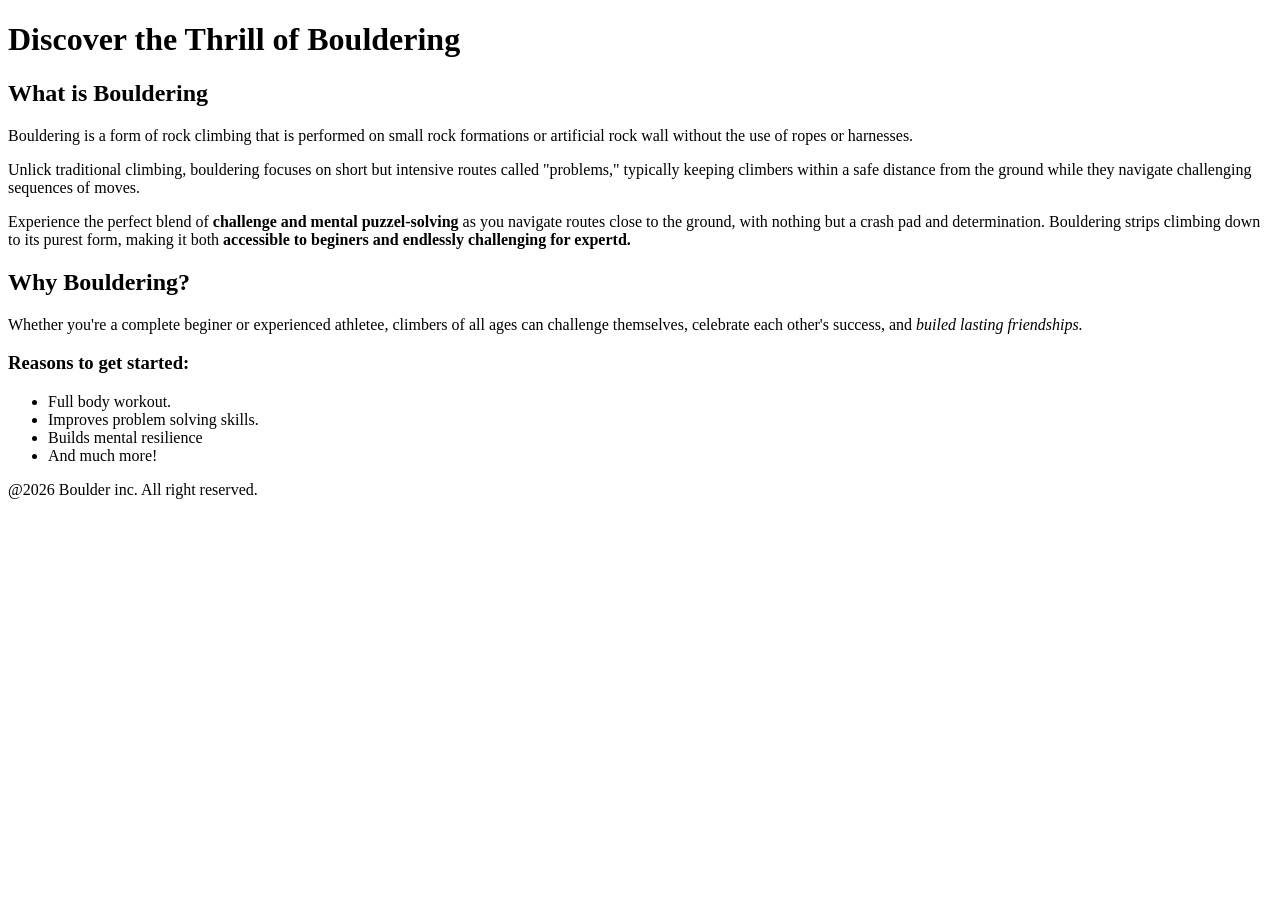
==== index.html @ 0a2ca89d "first commit" ====
<!DOCTYPE html>
<html>
       <head>   
<title>My first website</title>
       </head> 
       <body>
                <main>
                     <header>
                            <!-- Logo will be here -->
                     </header>
                     <h1>Discover the Thrill of Bouldering</h1>

                     <section>
                            <h2>What is Bouldering</h2>
                            <p>Bouldering is a form of rock climbing that is performed on small rock formations or artificial rock wall without the use of ropes or harnesses.</p>
                            <p>Unlick traditional climbing, bouldering focuses on short but intensive routes called "problems," typically keeping climbers within a safe distance from the ground while they navigate challenging sequences of moves.</p>
                            Experience the perfect blend of <strong> challenge and mental puzzel-solving </strong>as you navigate routes close to the ground, with nothing but a crash pad and determination. Bouldering strips climbing down to its purest form, making it both <strong>accessible to beginers and endlessly challenging for expertd.</strong></p>
                     </section>    
       <p>
                     <section>
                            <h2>Why Bouldering?</h2>
                            <p>Whether you're a complete beginer or experienced athletee, climbers of all ages can challenge themselves, celebrate each other's success, and <em>builed lasting friendships.</em></p>
                            
                            <h3>Reasons to get started:</h3>
                            <ul>
                                   <li>Full body workout.</li>
                                   <li>Improves problem solving skills.</li>
                                   <li>Builds mental resilience</li>
                                   <li>And much more!</li>
                            </ul>  
                     </section>     
            </main>

            <footer>
              <p>@2026 Boulder inc. All right reserved.</p>
            </footer> 
       </body>
</html>
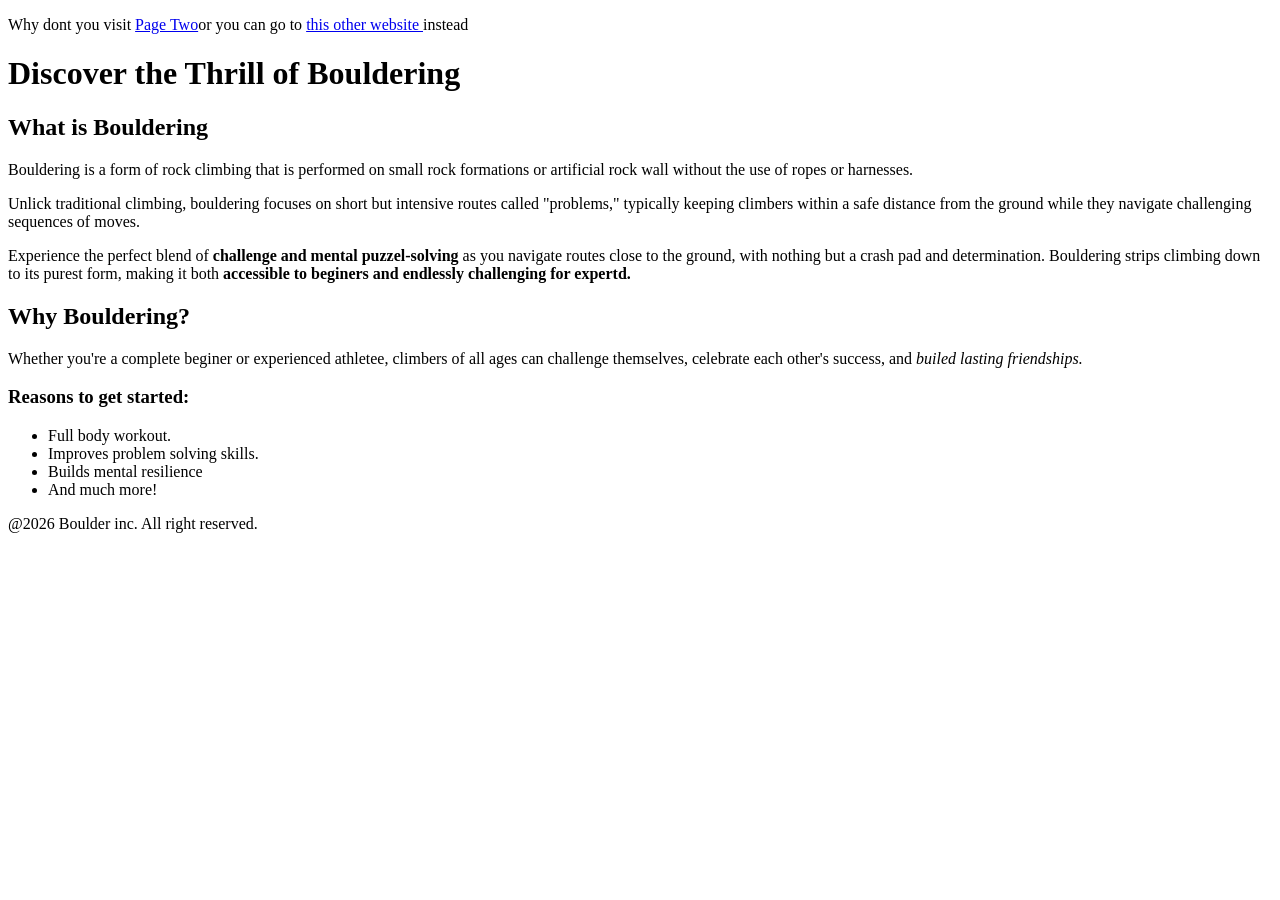
==== commit a741b8c4: "second commit" ====
--- a/index.html
+++ b/index.html
@@ -1,13 +1,16 @@
 <!DOCTYPE html>
 <html>
        <head>   
-<title>My first website</title>
+          <title>My first website</title>
+         
        </head> 
        <body>
                 <main>
                      <header>
                             <!-- Logo will be here -->
                      </header>
+                     <p>Why dont you visit
+                      <a href="getstarted.html">Page Two</a>or you can go to <a href="http://mozilla.org">this other website </a>instead</p>
                      <h1>Discover the Thrill of Bouldering</h1>
 
                      <section>
@@ -16,7 +19,7 @@
                             <p>Unlick traditional climbing, bouldering focuses on short but intensive routes called "problems," typically keeping climbers within a safe distance from the ground while they navigate challenging sequences of moves.</p>
                             Experience the perfect blend of <strong> challenge and mental puzzel-solving </strong>as you navigate routes close to the ground, with nothing but a crash pad and determination. Bouldering strips climbing down to its purest form, making it both <strong>accessible to beginers and endlessly challenging for expertd.</strong></p>
                      </section>    
-       <p>
+                            
                      <section>
                             <h2>Why Bouldering?</h2>
                             <p>Whether you're a complete beginer or experienced athletee, climbers of all ages can challenge themselves, celebrate each other's success, and <em>builed lasting friendships.</em></p>
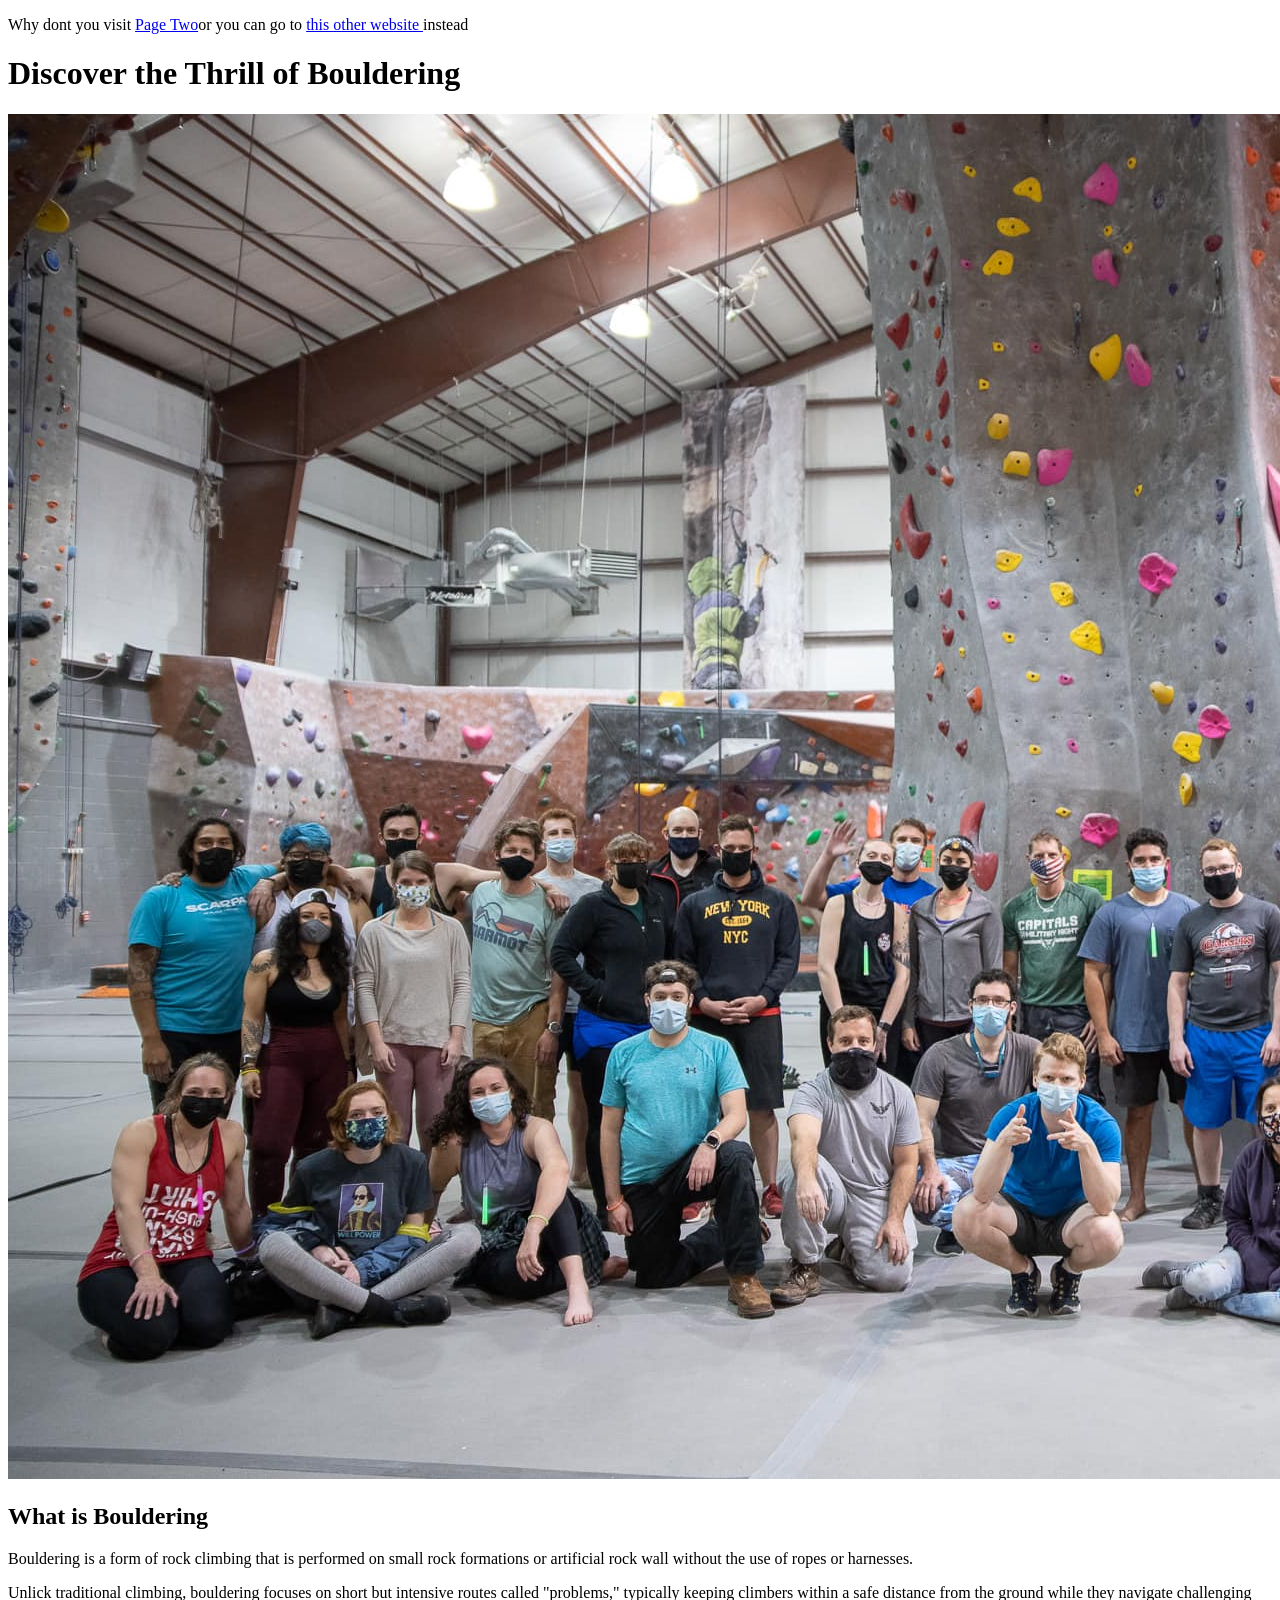
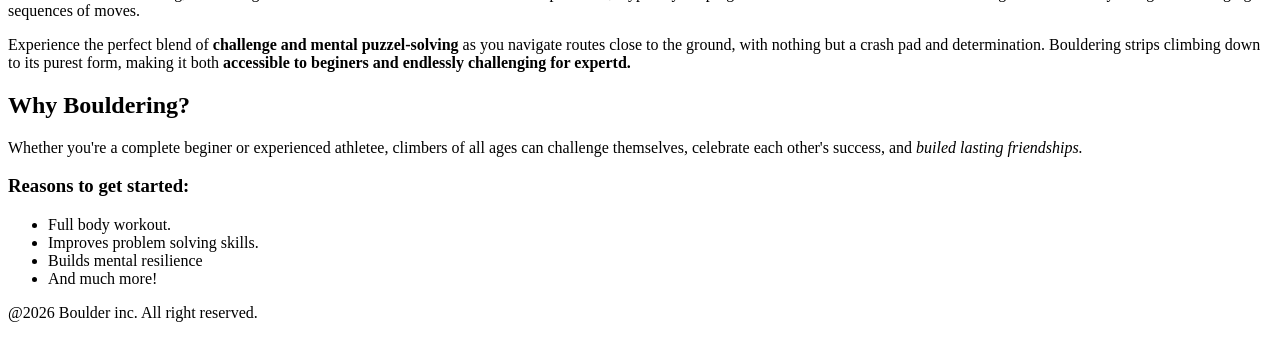
==== commit 09c2e485: "third commit" ====
--- a/index.html
+++ b/index.html
@@ -7,11 +7,12 @@
        <body>
                 <main>
                      <header>
-                            <!-- Logo will be here -->
+                            <!-- <img src="image/icon.svg" alt=""> -->
                      </header>
                      <p>Why dont you visit
                       <a href="getstarted.html">Page Two</a>or you can go to <a href="http://mozilla.org">this other website </a>instead</p>
                      <h1>Discover the Thrill of Bouldering</h1>
+                     <img src="image/indoorbouldering.jpg" alt="In door bouldering gym.">
 
                      <section>
                             <h2>What is Bouldering</h2>
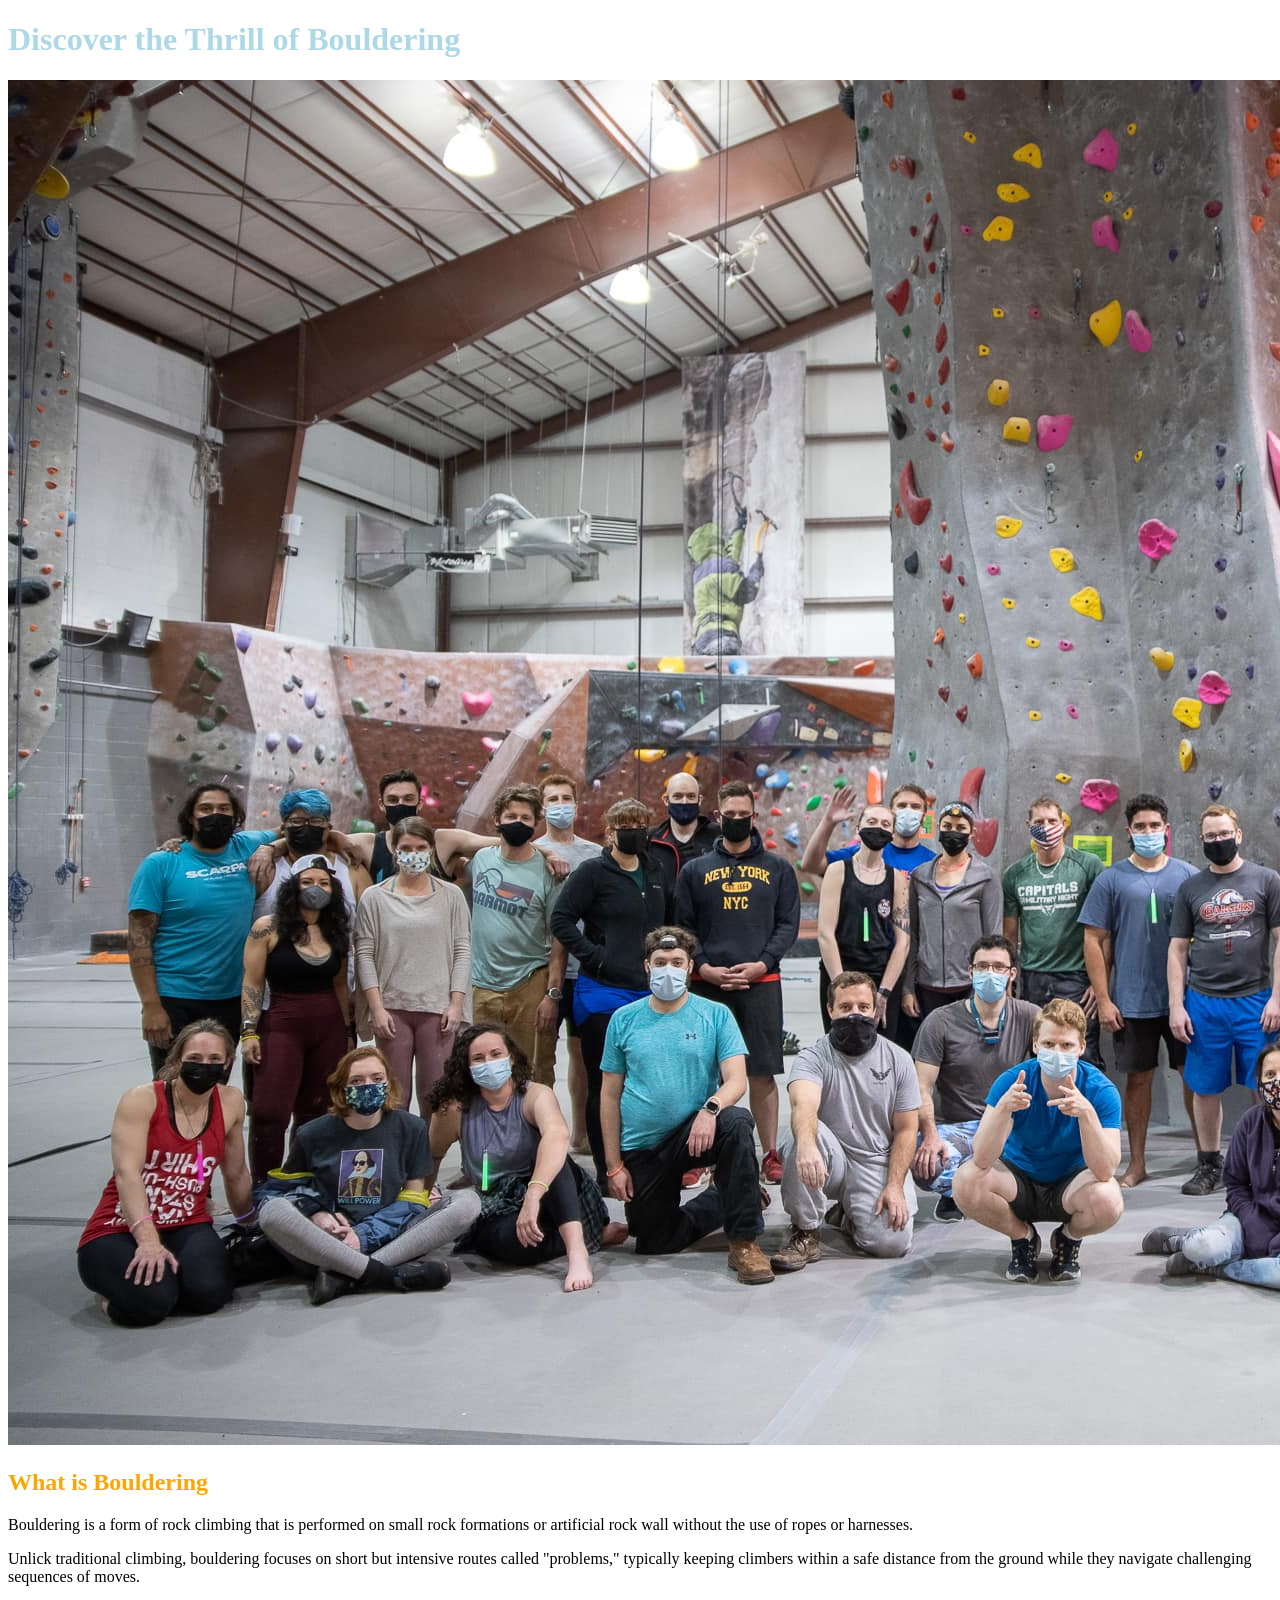
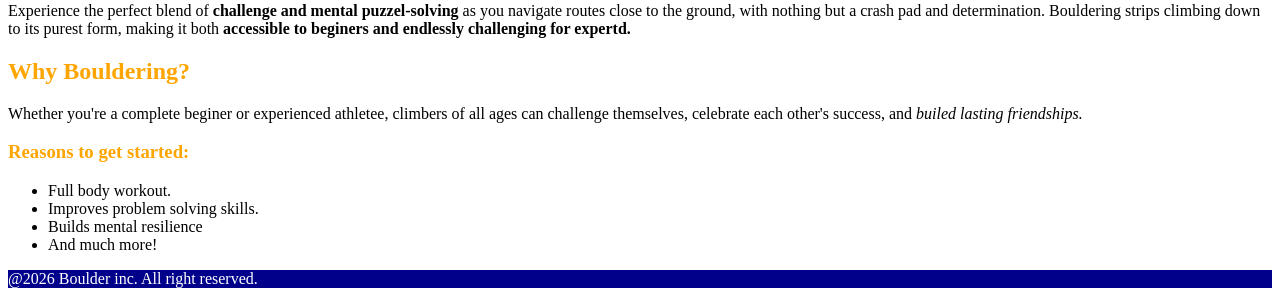
==== commit 4e512306: "first commit" ====
--- a/index.html
+++ b/index.html
@@ -2,6 +2,8 @@
 <html>
        <head>   
           <title>My first website</title>
+
+          <link rel="stylesheet" href="css/style.css">
          
        </head> 
        <body>
@@ -9,8 +11,7 @@
                      <header>
                             <!-- <img src="image/icon.svg" alt=""> -->
                      </header>
-                     <p>Why dont you visit
-                      <a href="getstarted.html">Page Two</a>or you can go to <a href="http://mozilla.org">this other website </a>instead</p>
+                     
                      <h1>Discover the Thrill of Bouldering</h1>
                      <img src="image/indoorbouldering.jpg" alt="In door bouldering gym.">
 
--- a/css/style.css
+++ b/css/style.css
@@ -0,0 +1,10 @@
+h1{
+    color:lightblue;
+}
+h2,h3{
+    color: orange;
+}
+footer{
+    background-color:darkblue ;
+    color:white;
+}
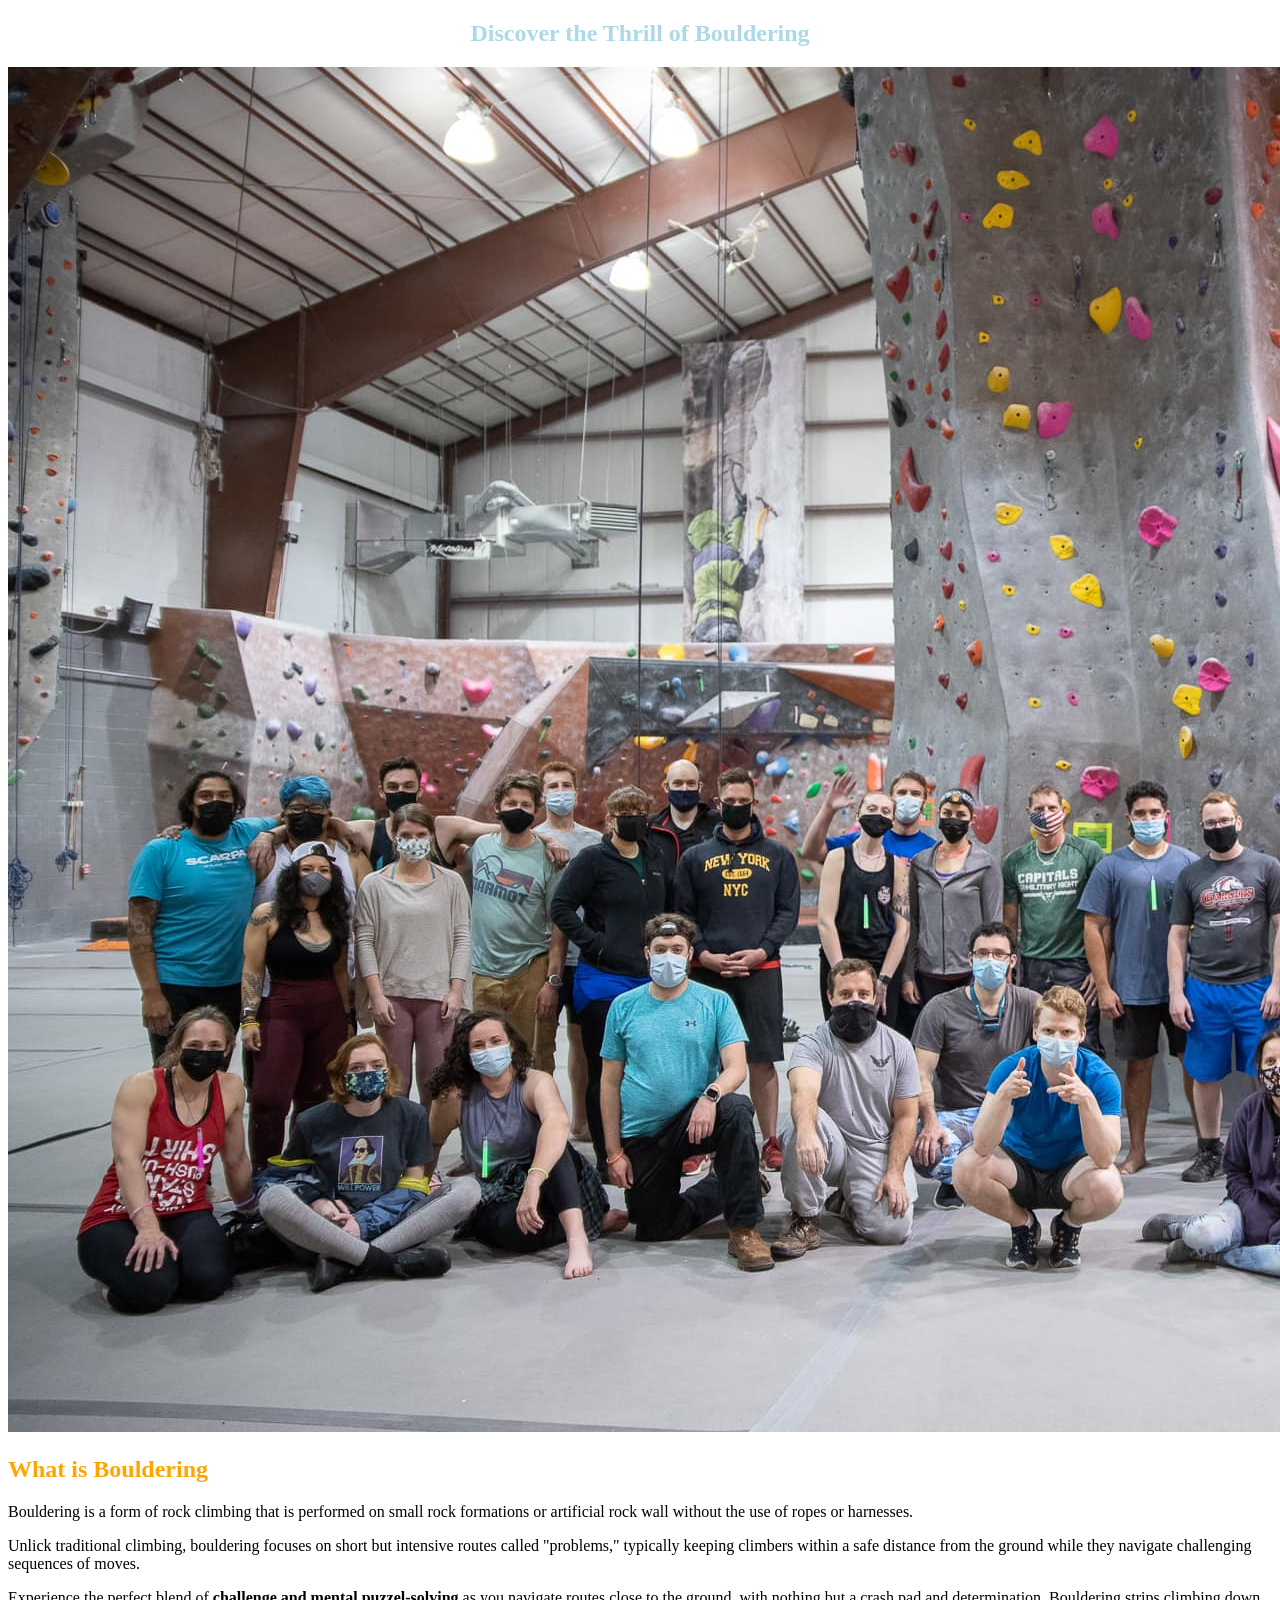
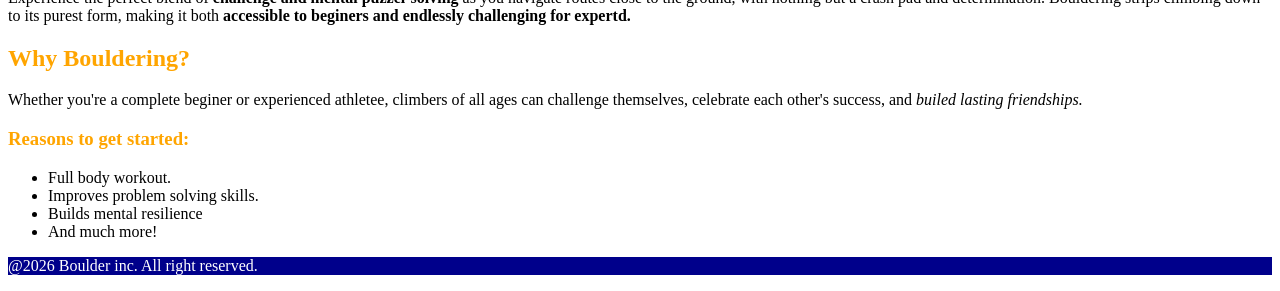
==== commit 3b0e7b92: "second commit" ====
--- a/index.html
+++ b/index.html
@@ -2,6 +2,8 @@
 <html>
        <head>   
           <title>My first website</title>
+          <meta charset="UTF-8">
+          <meta name="viewport" content="width=device-width, initial-scale=1.0">
 
           <link rel="stylesheet" href="css/style.css">
          
@@ -11,9 +13,10 @@
                      <header>
                             <!-- <img src="image/icon.svg" alt=""> -->
                      </header>
-                     
+                     <section>
                      <h1>Discover the Thrill of Bouldering</h1>
                      <img src="image/indoorbouldering.jpg" alt="In door bouldering gym.">
+                     </section>
 
                      <section>
                             <h2>What is Bouldering</h2>
--- a/css/style.css
+++ b/css/style.css
@@ -1,5 +1,6 @@
 h1{
     color:lightblue;
+    text-align: center;
 }
 h2,h3{
     color: orange;
